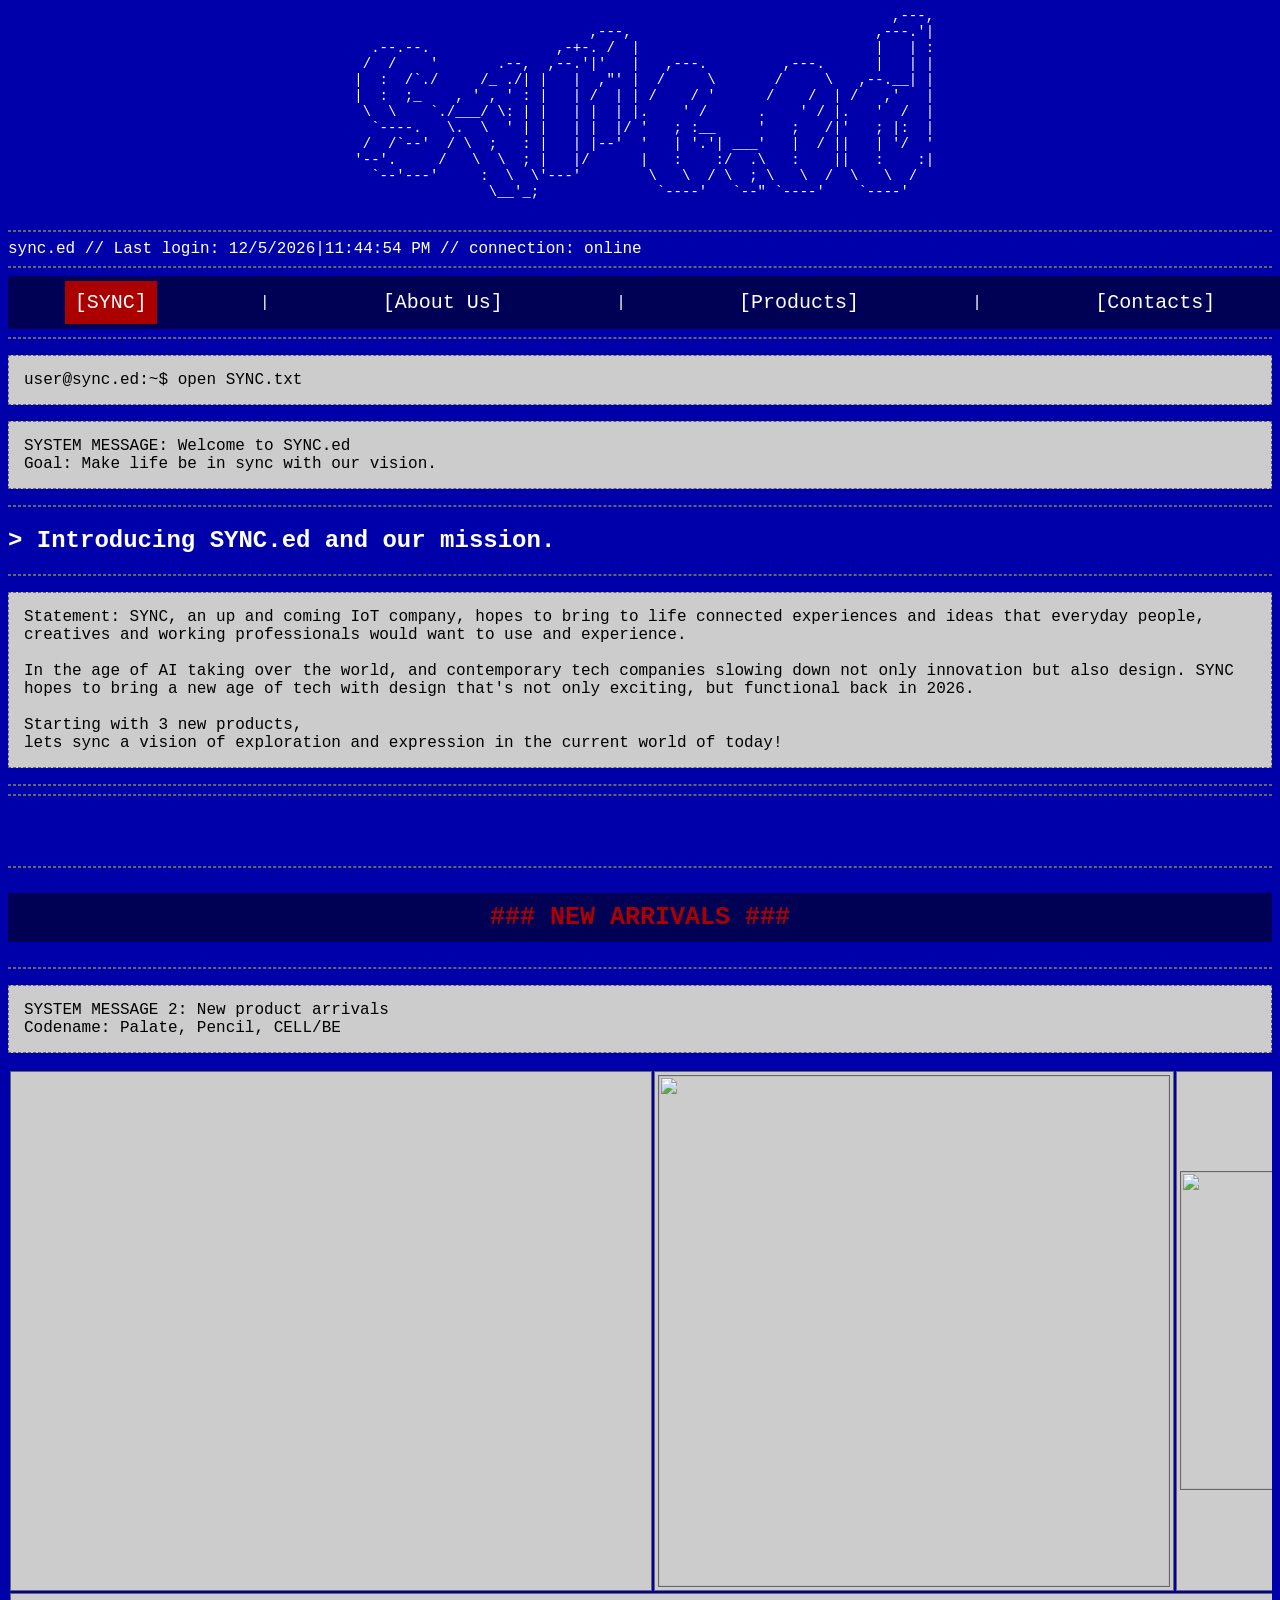
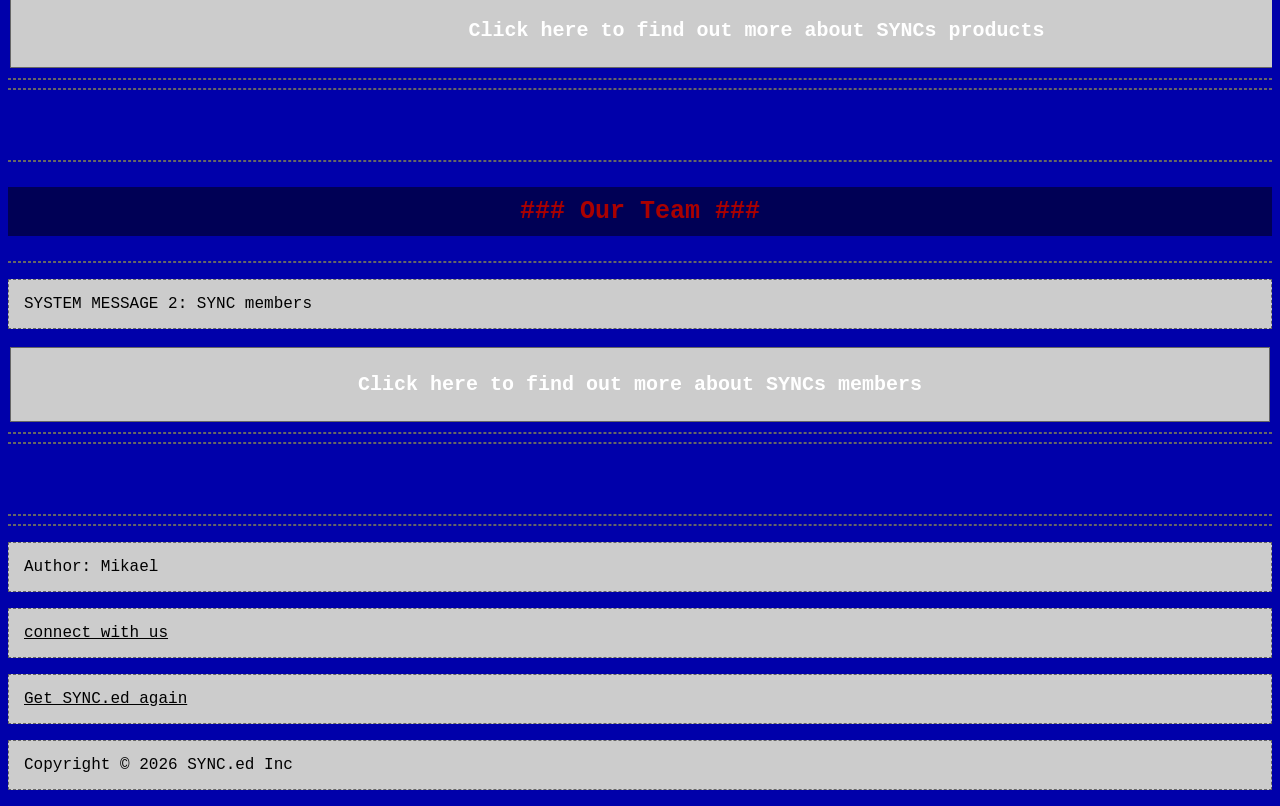
==== index.html @ 4836e7fa "Add files via upload" ====
<!DOCTYPE>
<html>
    <head>
        <title>sync.ed homepage</title>

        <link rel="stylesheet" href="style.css">

        <meta name="viewport" content="width=device-width,initial-scale=0.50">
    </head>

    <body>
        <header>
            <pre>
                                                                 ,---,
                             ,---,                             ,---.'|
   .--.--.               ,-+-. /  |                            |   | :
  /  /    '       .--,  ,--.'|'   |   ,---.         ,---.      |   | |
 |  :  /`./     /_ ./| |   |  ,"' |  /     \       /     \   ,--.__| |
 |  :  ;_    , ' , ' : |   | /  | | /    / '      /    /  | /   ,'   |
  \  \    `./___/ \: | |   | |  | |.    ' /      .    ' / |.   '  /  |
   `----.   \.  \  ' | |   | |  |/ '   ; :__     '   ;   /|'   ; |:  |
  /  /`--'  / \  ;   : |   | |--'  '   | '.'| ___'   |  / ||   | '/  '
 '--'.     /   \  \  ; |   |/      |   :    :/  .\   :    ||   :    :|
 `--'---'     :  \  \'---'        \   \  / \  ; \   \  /  \   \  /
              \__'_;              `----'   `--" `----'    `----'
            </pre>
        </header>

        <hr />

        <div id="datetime"></div>

        <hr />
        
        <nav class="navbar">

            <a href="index.html" class="nav-active">[SYNC]</a> |
        
            <a href="aboutus.html" class="nav-link">[About Us]</a> |
        
            <a href="products.html" class="nav-link">[Products]</a> |
        
            <a href="contactus.html" class="nav-link">[Contacts]</a>

        </nav>

        <hr />

        <main>
            <section>

                <article>
                    <p>user@sync.ed:~$ open SYNC.txt</p>
    
                    <p>
                        SYSTEM MESSAGE: Welcome to SYNC.ed
                        <br>
                        Goal: Make life be in sync with our vision.
                    </p>
                </article>
    
                <hr />
    
                <h2>> Introducing SYNC.ed and our mission.</h2>
    
                <hr />
                    
                <article>
                    <p>
                        Statement: SYNC, an up and coming IoT company, hopes to bring to life connected experiences and ideas that everyday people, 
                        creatives and working professionals would want to use and experience. 
                        <br>
                        <br>
                        In the age of AI taking over the world, and contemporary tech companies slowing down not only innovation but also design. 
                        SYNC hopes to bring a new age of tech with design that's not only exciting, but functional back in 2026. 
                        <br>
                        <br>
                        Starting with 3 new products,
                        <br>
                        lets sync a vision of exploration and expression in the current world of today!
                
                    </p>
                
                    <hr />

                    <hr />
                    
                    <br />
                    <br />
                    <br />
    
                </article>
    
                <hr /> 
    
                <article>
                    <h3>### NEW ARRIVALS ###</h3>
                    
                    <hr /> 
    
                    <p>
                        SYSTEM MESSAGE 2: New product arrivals
                        <br>
                        Codename: Palate, Pencil, CELL/BE
                    </p>
    
                    <div class="table-container">
                    
                        <table style="width: 100%; min-width: 600px;">
                            <tr>
                                <th><video height="317px" autoplay loop>
                                        <source src="images/Timeline 2.mov" type="video/mp4">
                                    </video></th>
    
                                <th><img src="images/Surface-Slim-Pen-2-1-scaled-466455863.jpg" style="width: 510px;"></th>
    
                                <th><img src="images/images.jpeg" style="width:317px;height:317px;"></th>
    
                            </tr>
    
                            <tr>
                                <th colspan="3">
                                    <br>
                                    <h1 class="h1-hoverable">
                                        <a href="products.html">
                                            Click here to find out more about SYNCs products
                                        </a>
                                    </h1>
                                    <br>
                                </th>
                            </tr>
    
                        </table>
    
                    </div>
                    
                    <hr />

                    <hr />
                    
                    <br />
                    <br />
                    <br />
    
                </article>
    
                <article>
                    <hr />

                    <h3>### Our Team ###</h3>
                    
                    <hr /> 
    
                    <p>
                        SYSTEM MESSAGE 2: SYNC members
                    </p>
    
                    <div class="table-container">
                    
                        <table style="width: 100%; min-width: 600px;">
                            <tr>
                                <th colspan="3">
                                    <br>
                                    <h1 class="h1-hoverable">
                                        <a href="aboutus.html">
                                            Click here to find out more about SYNCs members
                                        </a>
                                    </h1>
                                    <br>
                                </th>
                            </tr>
    
                        </table>
    
                    </div>

                    <hr />

                    <hr />
                    
                    <br />
                    <br />
                    <br />

                </article>
    
            </section>
        </main>

        <hr />

        <hr />

        <footer>
            <p>Author: Mikael</p>
            <p><a href="contactus.html">connect with us</a></p>
            <p><a href="index.html">Get SYNC.ed again</a></p>
            <p>Copyright &copy; 2026 SYNC.ed Inc</p>
        </footer>

        <script>
            const now = new Date();
        
            const date = now.toLocaleDateString();
            const time = now.toLocaleTimeString();
        
            document.getElementById("datetime").innerHTML =
                "sync.ed // Last login: " + date + "|" + time + " // connection: online";
        </script>

    </body>
    
</html>
---- style.css ----
/* ASCII TERMINAL THEME */

body {
    background-color: #0000aa;
    color: #ffffff;
    font-family: "Courier New", Courier, monospace;
}

/* Navigation bar using navigation */

.navbar {
    display: flex;
    align-items: center;
    justify-content: space-around;

    width: 100%;
    background-color: #000055;
    padding: 5px;
}

.nav-link {
    color: #ffffff;
    text-decoration: none;
    font-family: "Courier New", Courier, monospace;
    font-size: 20px;
    padding: 10px;
    margin: 0px;
}

.nav-link:hover {
    color: #ffffff;
    background-color: #aa0000;

    box-shadow: 0 0 5px #ff0000,
                0 0 15px #ff0000,
                0 0 30px #aa0000;
}

.nav-active {
    background-color: #aa0000;
    color: #ffffff;
    text-decoration: none;
    font-family: "Courier New", Courier, monospace;
    font-size: 20px;
    padding: 10px;
    margin: 0px;
}

/* Headings */

h1 {
    color: #aa0000;
    font-family: "Courier New", Courier, monospace;
    font-size: 20px;
    padding-top: 4px;
    padding-bottom: 4px;
    margin: 0px;
}

h2 {
    color: #ffffff;
    font-family: "Courier New", Courier, monospace;
}

h3 {
    color: #aa0000;
    background-color: #000055;
    font-family: "Courier New", Courier, monospace;
    text-align: center;
    font-size: 25px;
    padding: 10px;
}

h4 {
    border: 1px dashed #666666;
    padding: 15px;
    text-align: left;
    background-color: #cccccc;
    color: #aa0000;
    font-family: "Courier New", Courier, monospace;
    font-size: large;
    margin: 0%;
}

/* Paragraphs */

p {
    border: 1px dashed #666666;
    padding: 15px;
    text-align: left;
    background-color: #cccccc;
    color: #000000;
    font-family: "Courier New", Courier, monospace;
}

.darker {
    border: 1px dashed #666666;
    padding: 9px;
    margin: 0px;
    text-align: left;
    background-color: #aaaaaa;
    color: #000000;
    font-family: "Courier New", Courier, monospace;
}

/* Tables */

table {
    width: 100%;
    border-spacing: 2px;
}

.table-container {
    overflow-x: auto;
    width: 100%;
}

.about-layout {
    display: flex;
    align-items: flex-start;
    gap: 15px;
}

.about-layout aside {
    width: 25%;
}

.about-layout article {
    width: 75%;
}
/* Table Cells */

tr a, td a, th a {
    color: #ffffff;
    text-decoration: none;
    font-family: "Courier New", Courier, monospace;
    margin: 0px;
}

th, td {
    border: 1px solid #666666;
    padding: 3px;
    background-color: #cccccc;
}

tr {
    background-color: #cccccc;
}

/* Images */

img {
    border: 1px solid #666666;
}

/* Horizontal line */

hr {
    border: 1px dashed #666666;
}

/* Email hyperlink */

a {
    color: #000000;
    font-family: "Courier New", Courier, monospace;
}

a:hover {
    background-color: #aa0000;
    color: #ffffff;
    box-shadow: 0 0 5px #ff0000, 0 0 15px #ff0000, 0 0 30px #aa0000;
}

a:hover::before {
    content: ">";
    margin-right: 8px;
    display: inline-block;
}

/* ASCII terminal logo */

pre {
    color: #ffffff;
    font-family: "Courier New", monospace;
    font-size: 14px;
    text-align: center;
}

/* miscellanious code */

#datetime {
    color: #ffffff;
    font-family: "Courier New", Courier, monospace;
    
}
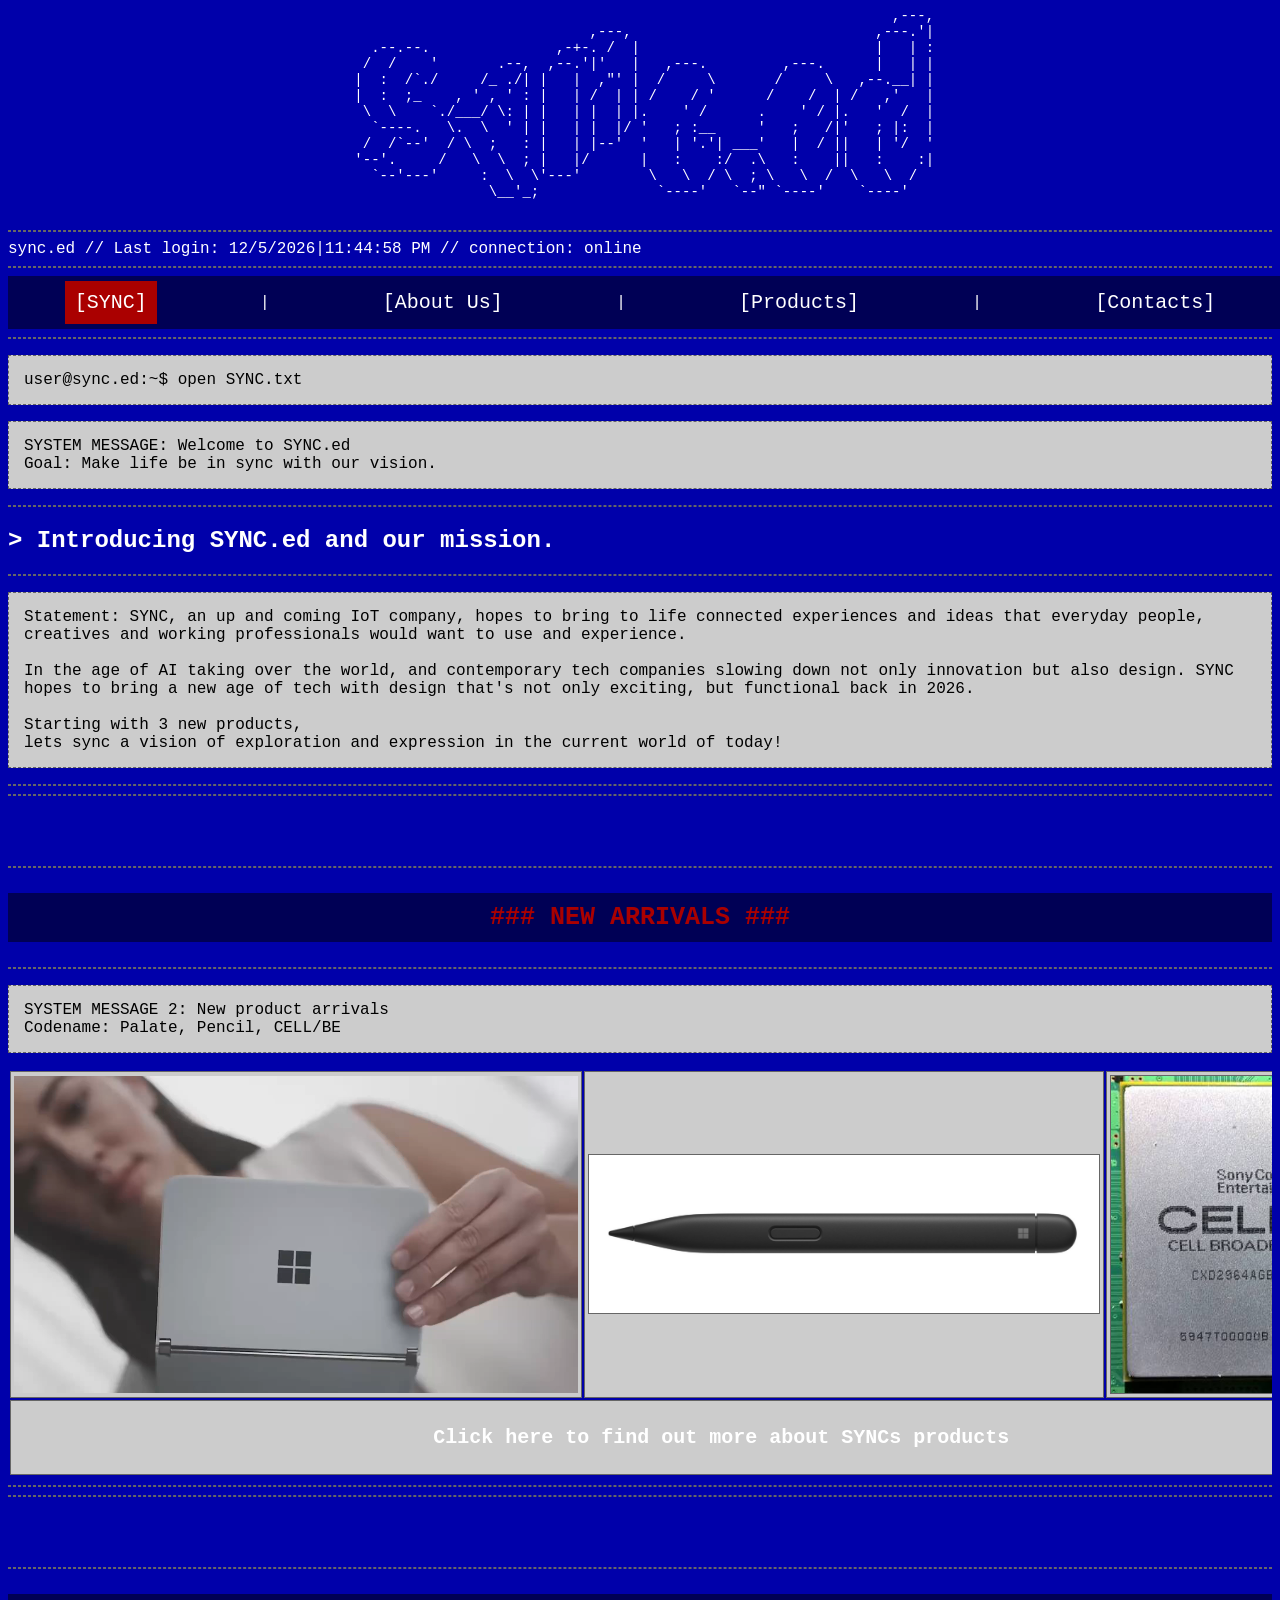
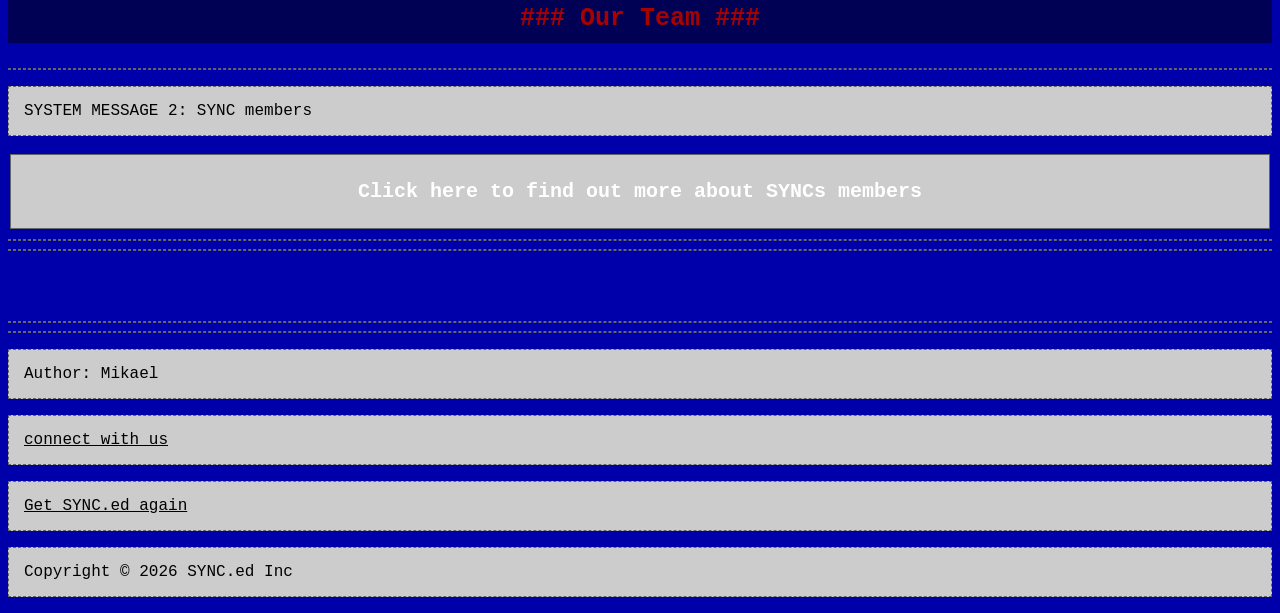
==== commit 4cb6fc3a: "Update index.html" ====
--- a/index.html
+++ b/index.html
@@ -109,7 +109,7 @@
                         <table style="width: 100%; min-width: 600px;">
                             <tr>
                                 <th><video height="317px" autoplay loop>
-                                        <source src="images/Timeline 2.mov" type="video/mp4">
+                                        <source src="images/Timeline 2.webm" type="video/mp4">
                                     </video></th>
     
                                 <th><img src="images/Surface-Slim-Pen-2-1-scaled-466455863.jpg" style="width: 510px;"></th>
@@ -210,4 +210,4 @@
 
     </body>
     
-</html>+</html>
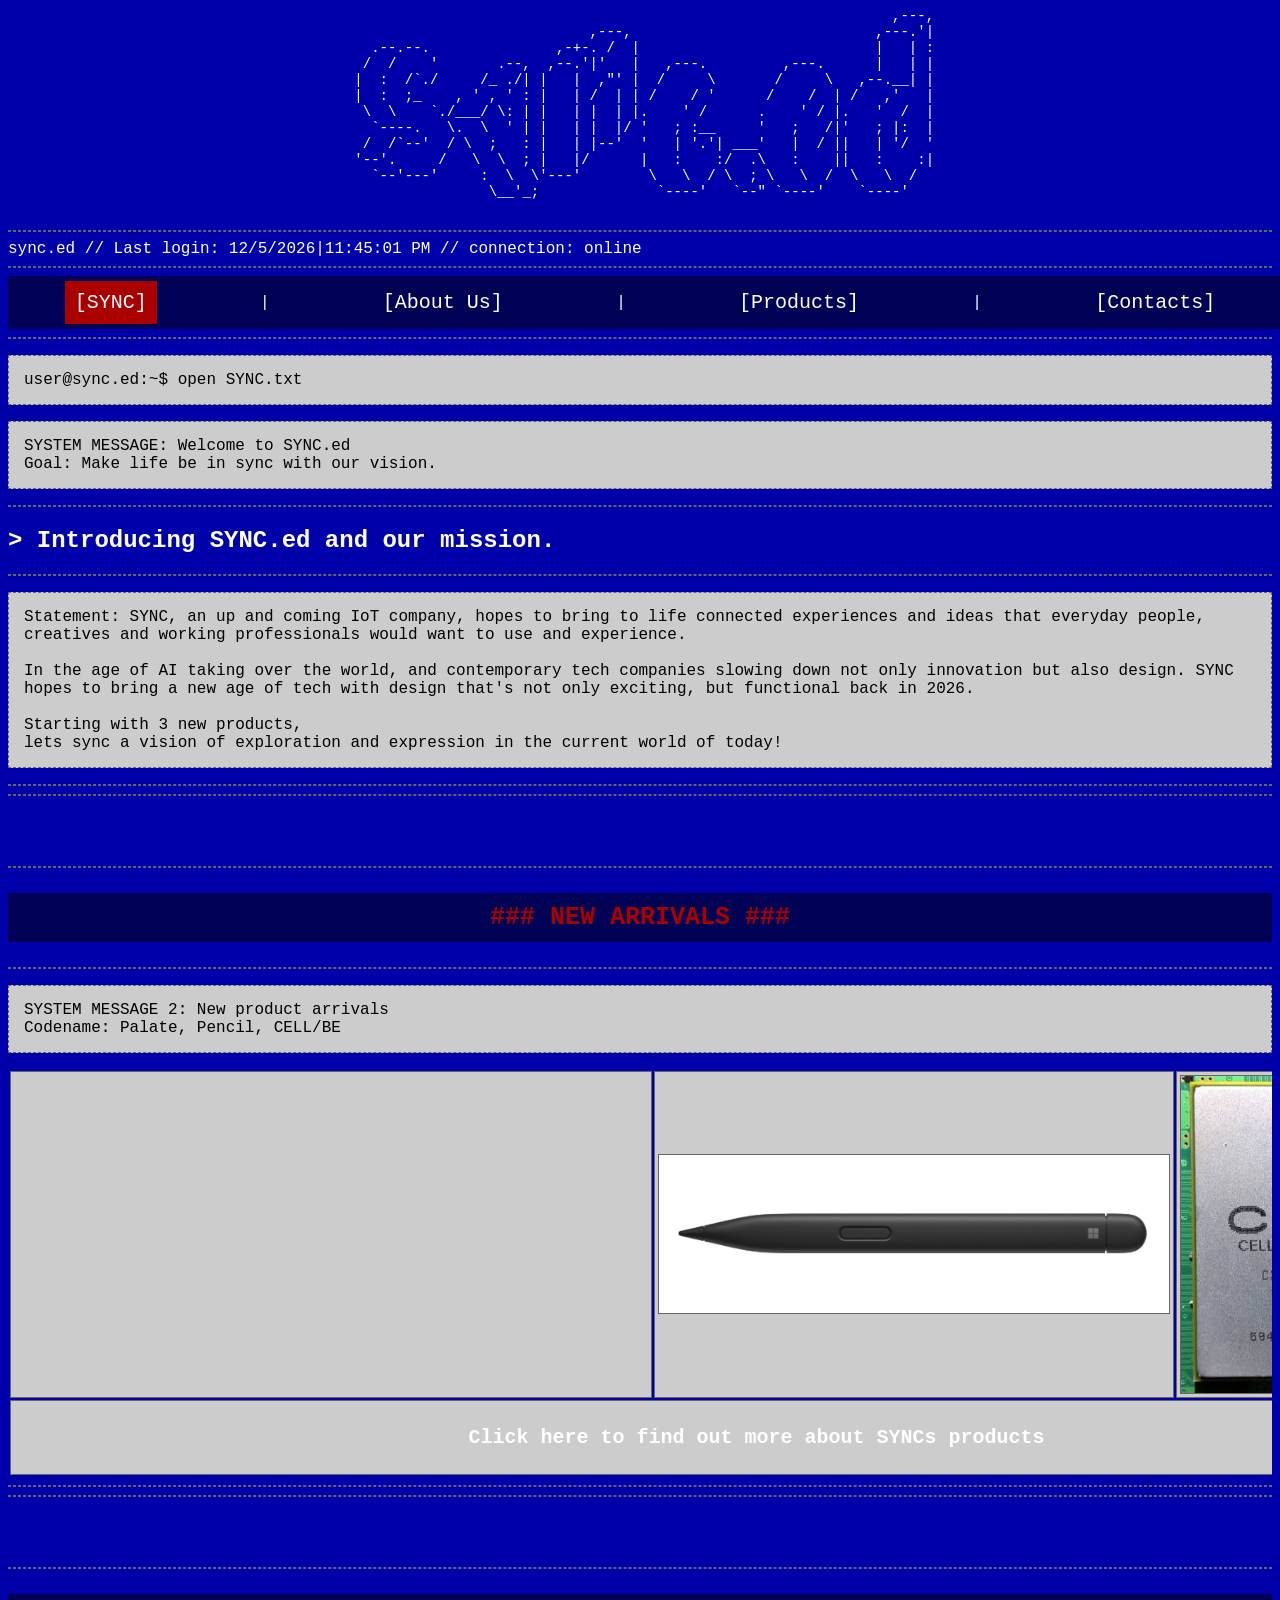
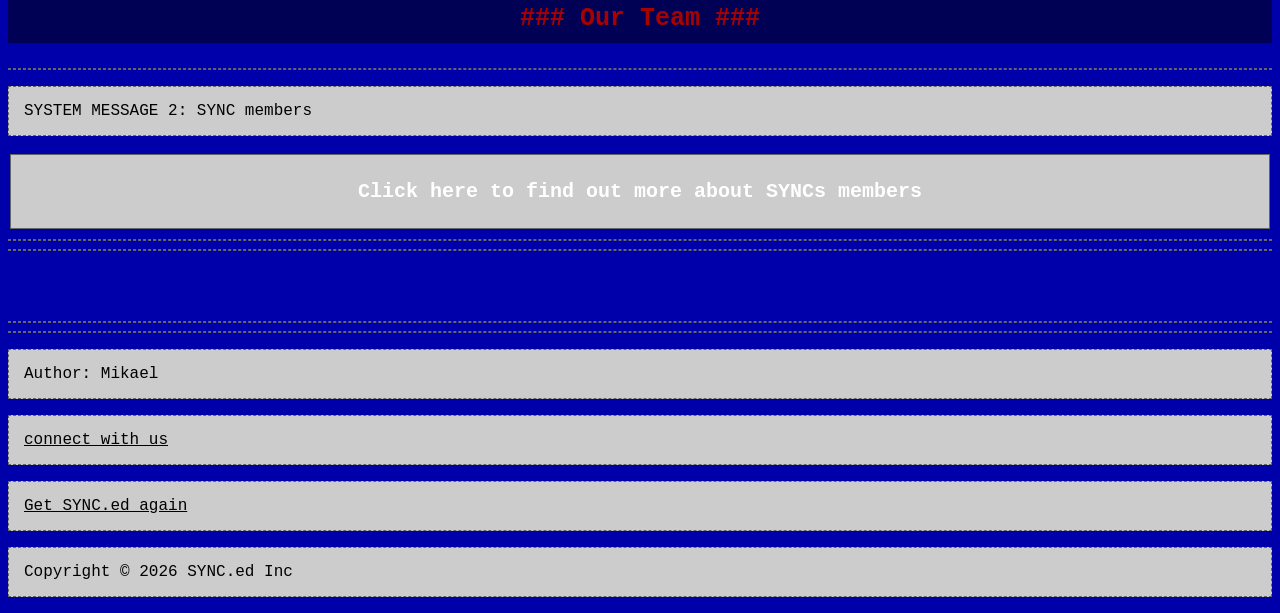
==== commit 932da352: "Update index.html" ====
--- a/index.html
+++ b/index.html
@@ -109,7 +109,7 @@
                         <table style="width: 100%; min-width: 600px;">
                             <tr>
                                 <th><video height="317px" autoplay loop>
-                                        <source src="images/Timeline 2.webm" type="video/mp4">
+                                        <source src="images/Timeline 2.mov" type="video/mov">
                                     </video></th>
     
                                 <th><img src="images/Surface-Slim-Pen-2-1-scaled-466455863.jpg" style="width: 510px;"></th>
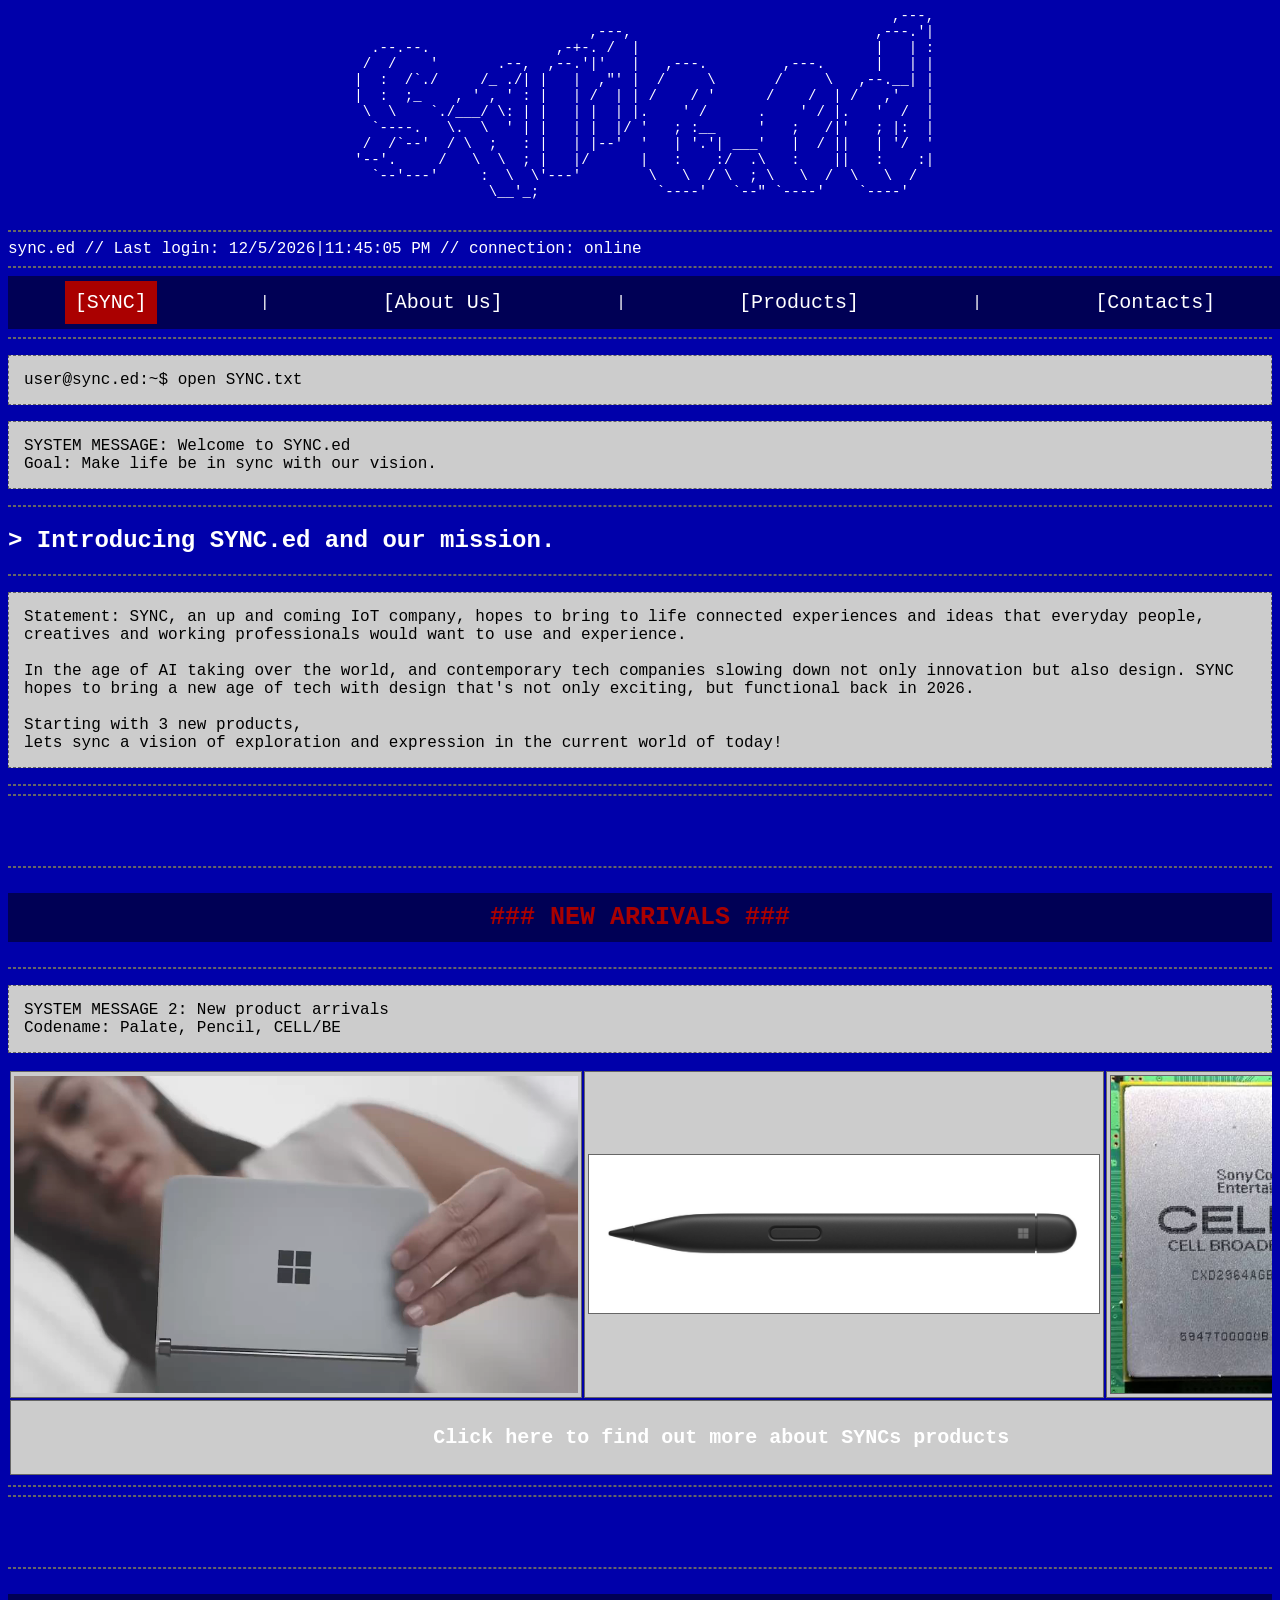
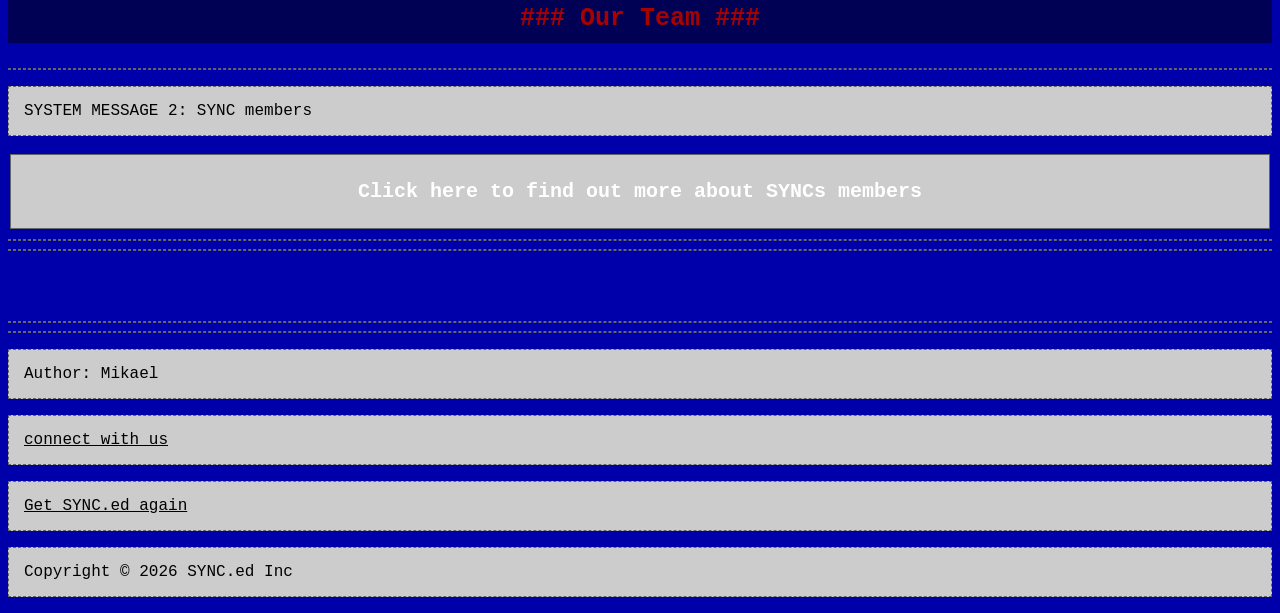
==== commit 4edf9e29: "Update index.html" ====
--- a/index.html
+++ b/index.html
@@ -109,7 +109,7 @@
                         <table style="width: 100%; min-width: 600px;">
                             <tr>
                                 <th><video height="317px" autoplay loop>
-                                        <source src="images/Timeline 2.mov" type="video/mov">
+                                        <source src="images/Timeline 2.webm" type="video/webm">
                                     </video></th>
     
                                 <th><img src="images/Surface-Slim-Pen-2-1-scaled-466455863.jpg" style="width: 510px;"></th>
